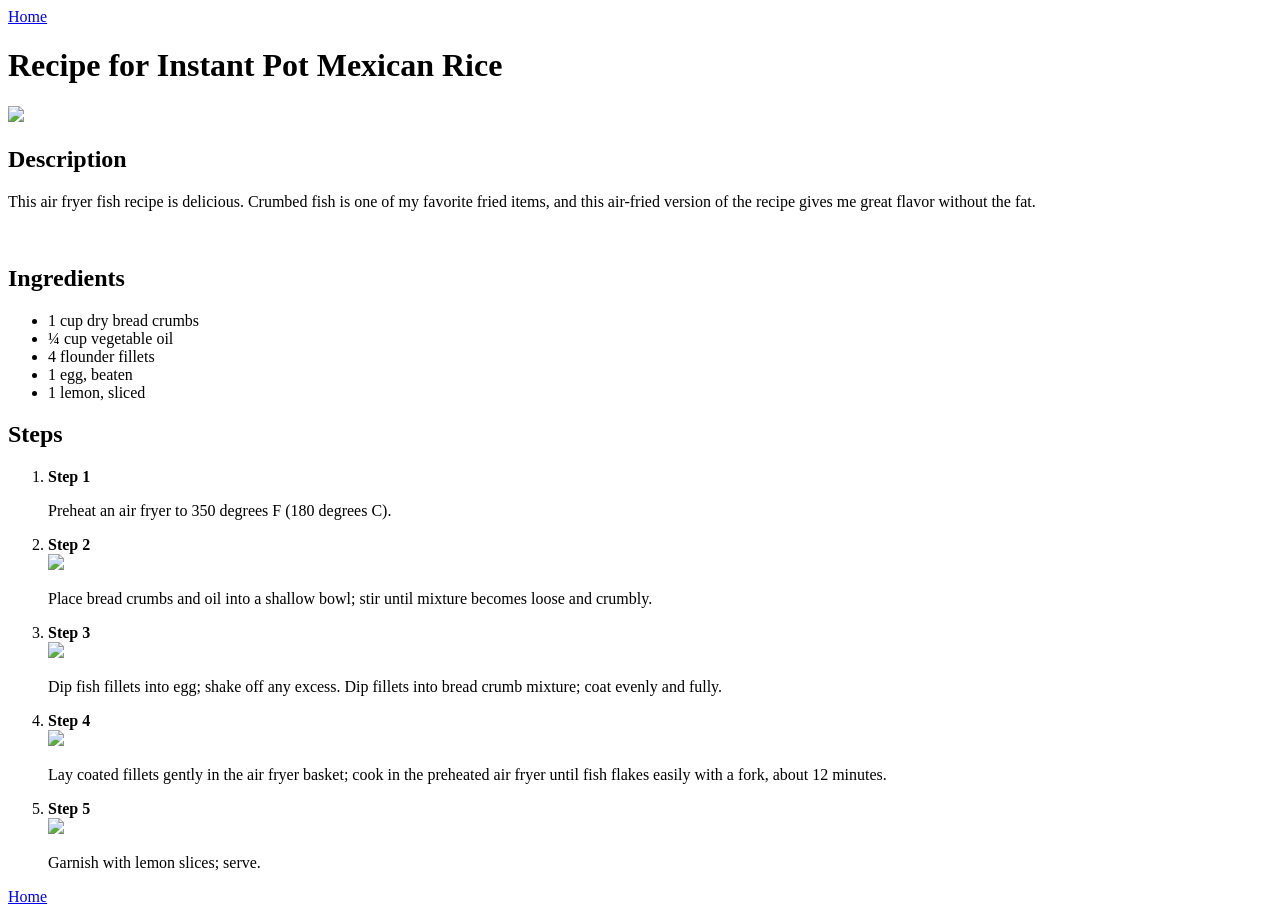
==== recipes/air-fried-crumbed-fish.html @ 15502926 "Create webpage air-fried-crumbed-fish.html" ====
<!DOCTYPE html>
<html lang="EN">
    <head>
        <meta charset="utf-8">
        <title>Odin Recipes</title>
    </head>
    <body>
        <a href="../index.html">Home</a>
        <h1>Recipe for Instant Pot Mexican Rice</h1>
        <img src="../img/air-fried-crumbed-fish.webp">
        <h2>Description</h2>
            <p>This air fryer fish recipe is delicious. Crumbed fish is one of my favorite fried items, and this air-fried version of the recipe gives me great flavor without the fat.</p>
            <br>
        <h2>Ingredients</h2>
            <ul>
                <li>1 cup dry bread crumbs</li>
                <li>¼ cup vegetable oil</li>
                <li>4 flounder fillets</li>
                <li>1 egg, beaten</li>
                <li>1 lemon, sliced</li>
            </ul>
        <h2>Steps</h2>
            <ol>
                <li><strong>Step 1</strong></li>
                    <p>Preheat an air fryer to 350 degrees F (180 degrees C).</p>
                <li><strong>Step 2</strong></li>
                <img src="../img/afcfstep2.webp">
                    <p>Place bread crumbs and oil into a shallow bowl; stir until mixture becomes loose and crumbly.</p>
                <li><strong>Step 3</strong></li>
                <img src="../img/afcfstep3.webp">
                    <p>Dip fish fillets into egg; shake off any excess. Dip fillets into bread crumb mixture; coat evenly and fully.</p>
                <li><strong>Step 4</strong></li>
                <img src="../img/afcfstep4.webp">
                    <p>Lay coated fillets gently in the air fryer basket; cook in the preheated air fryer until fish flakes easily with a fork, about 12 minutes.</p>
                <li><strong>Step 5</strong></li>
                <img src="../img/afcfstep5.webp">
                    <p>Garnish with lemon slices; serve.</p>
            </ol>
    <a href="../index.html">Home</a>

    </body>
</html>
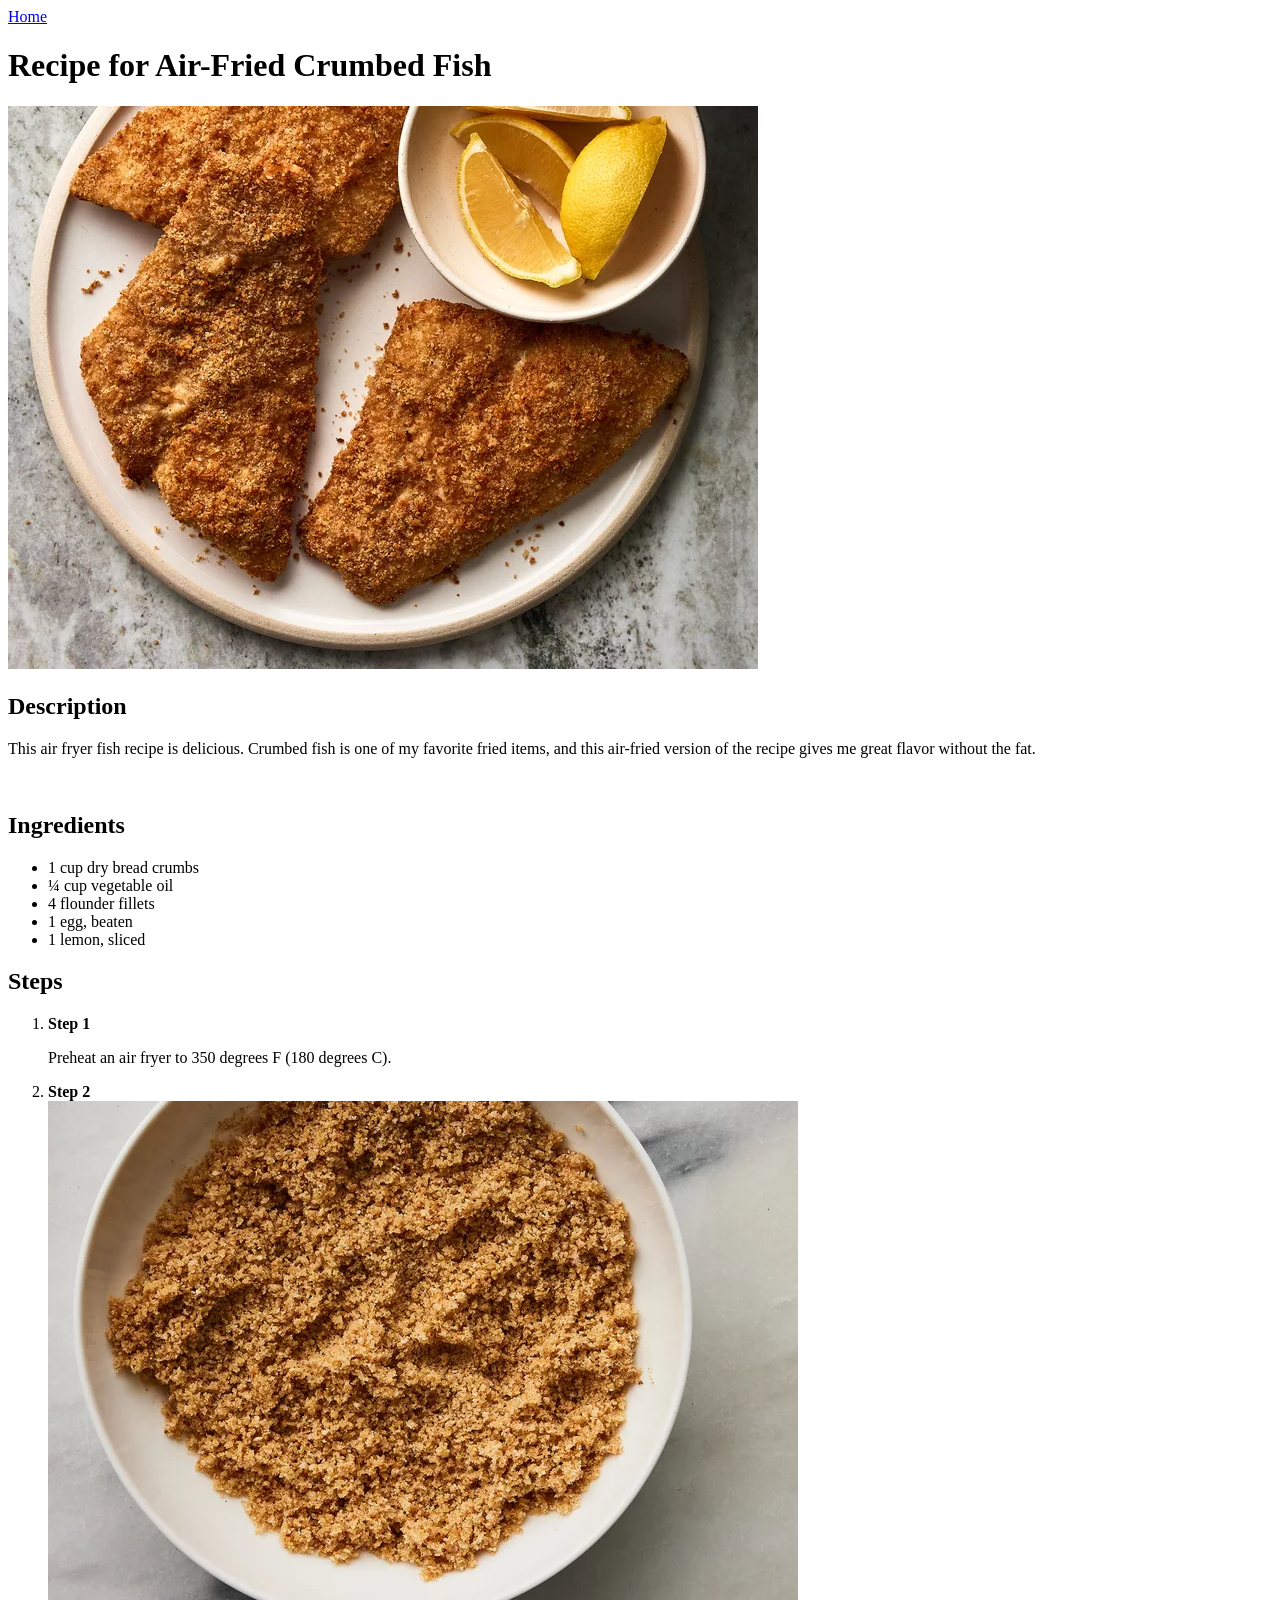
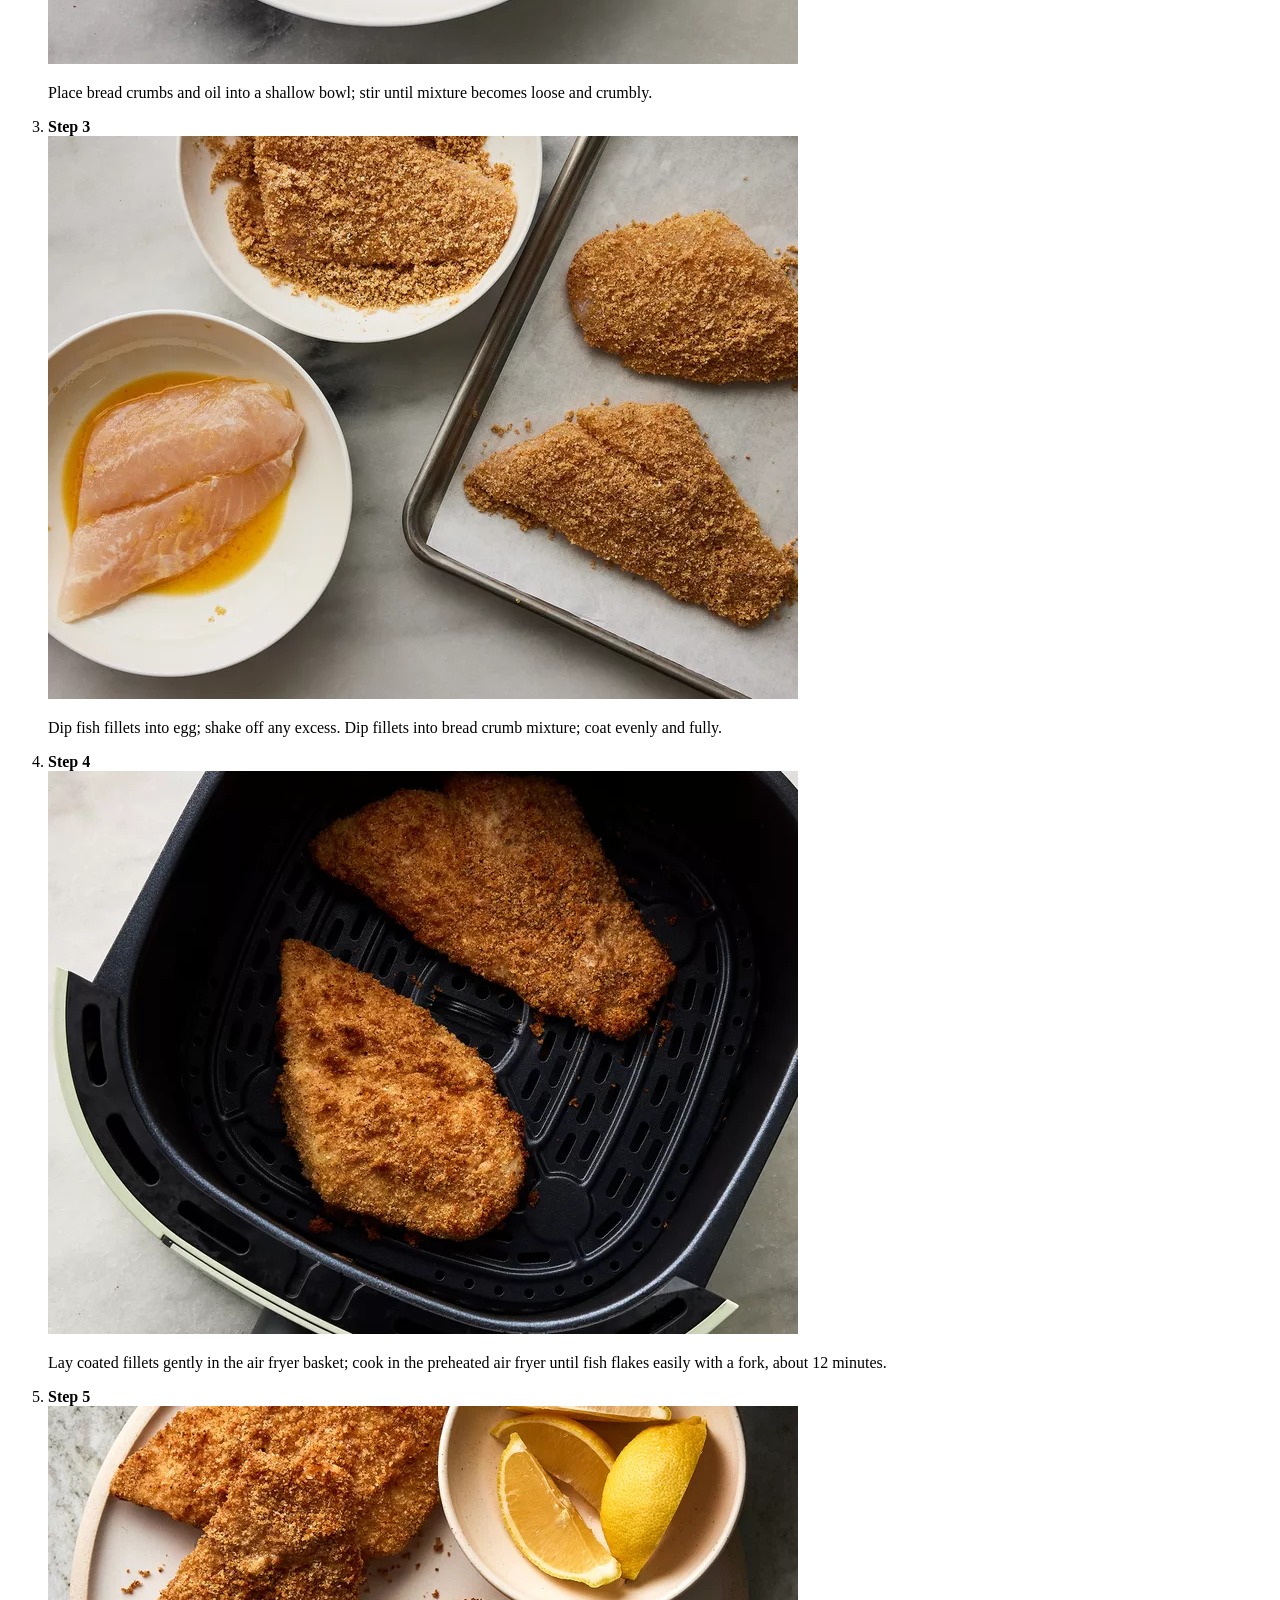
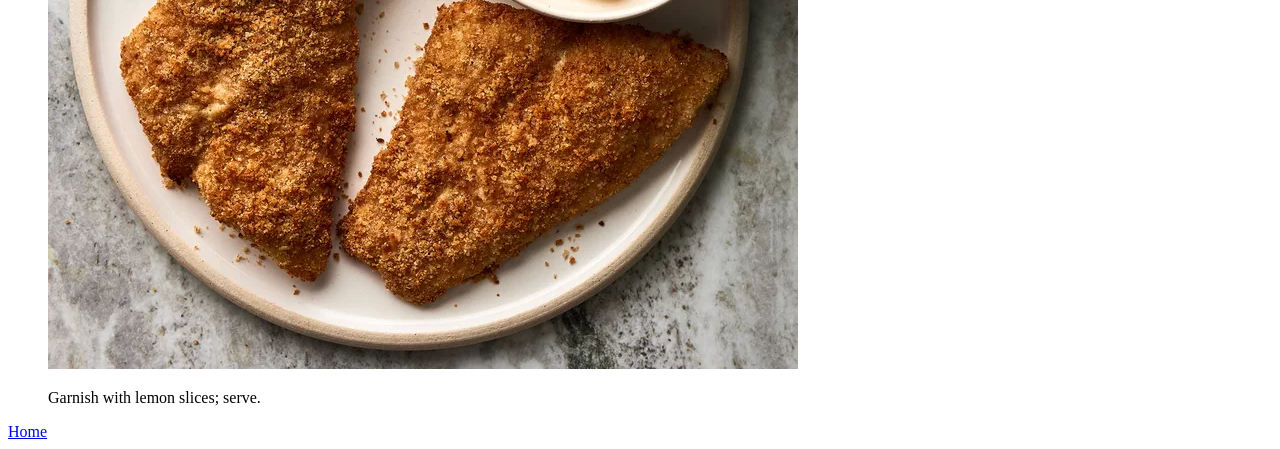
==== commit b0d0057b: "Change heading for correction" ====
--- a/recipes/air-fried-crumbed-fish.html
+++ b/recipes/air-fried-crumbed-fish.html
@@ -6,7 +6,7 @@
     </head>
     <body>
         <a href="../index.html">Home</a>
-        <h1>Recipe for Instant Pot Mexican Rice</h1>
+        <h1>Recipe for Air-Fried Crumbed Fish</h1>
         <img src="../img/air-fried-crumbed-fish.webp">
         <h2>Description</h2>
             <p>This air fryer fish recipe is delicious. Crumbed fish is one of my favorite fried items, and this air-fried version of the recipe gives me great flavor without the fat.</p>
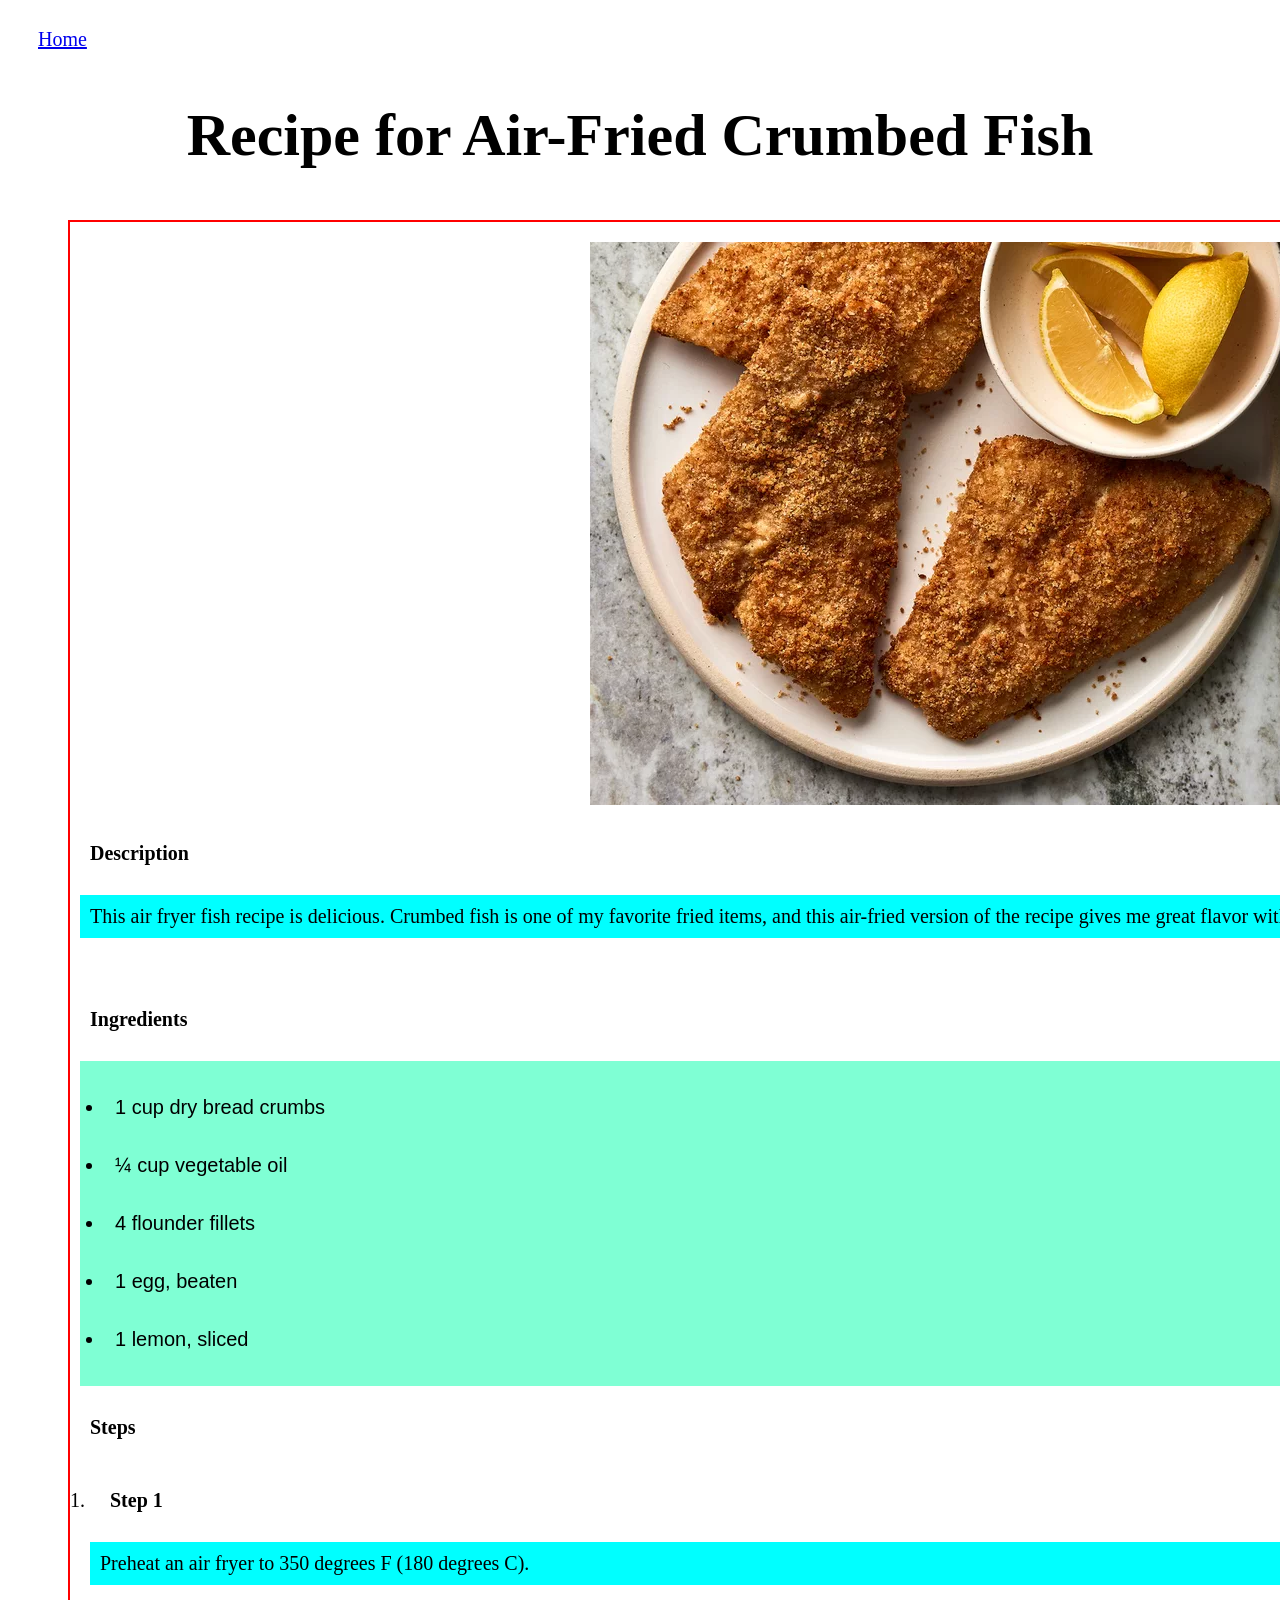
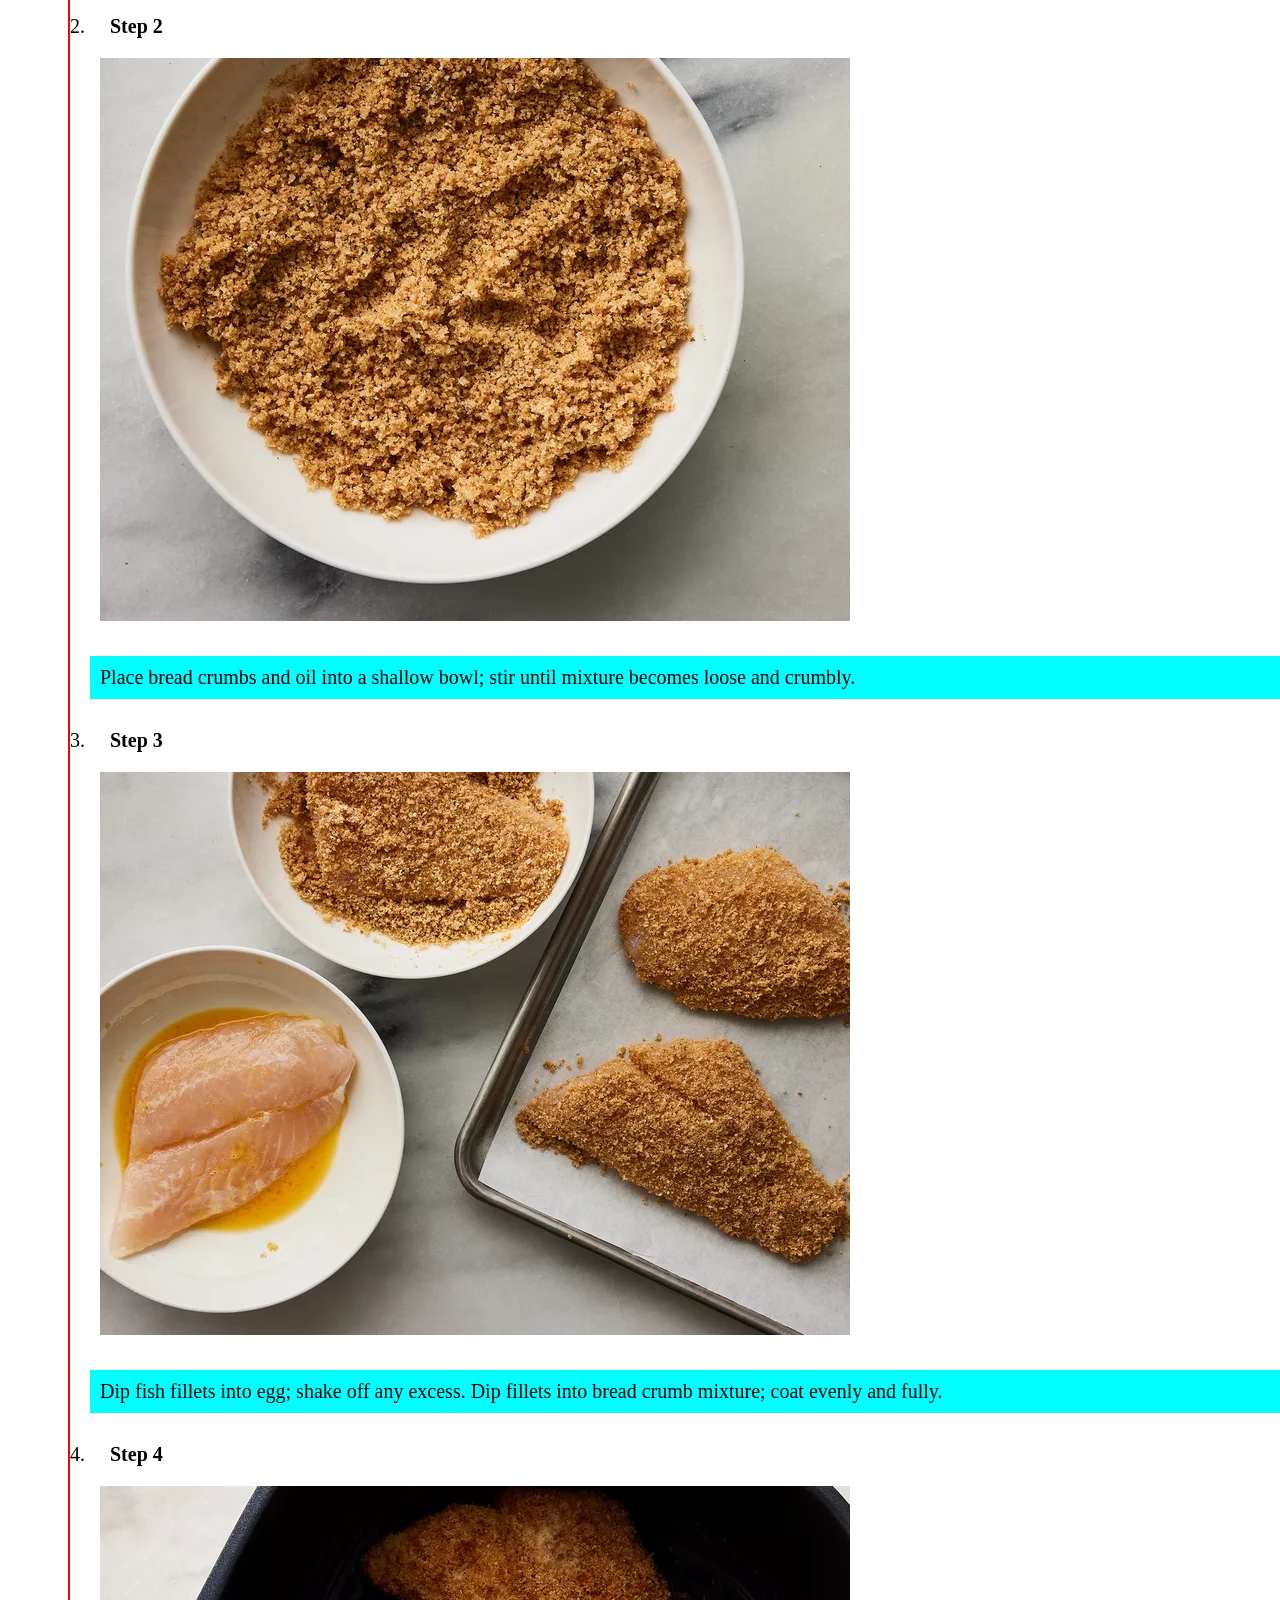
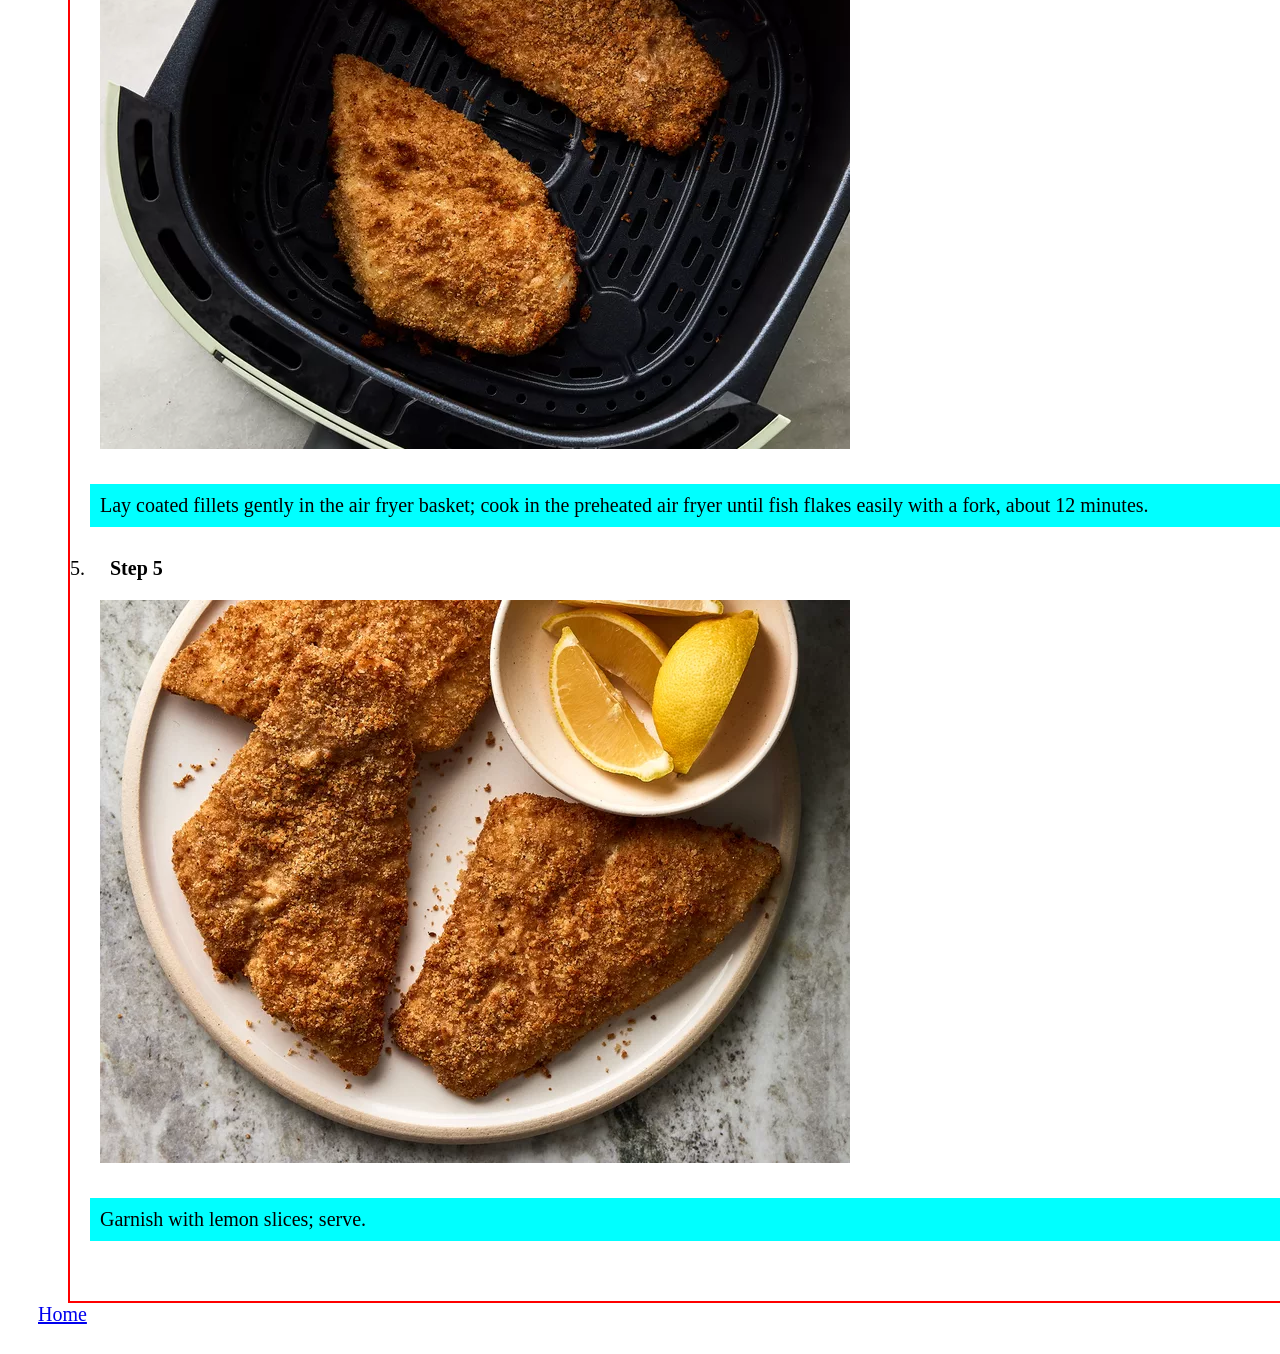
==== commit 256f7a74: "Add basic styles within the div container Using the class selectors, I was able to edit the paragrap" ====
--- a/recipes/air-fried-crumbed-fish.html
+++ b/recipes/air-fried-crumbed-fish.html
@@ -3,16 +3,19 @@
     <head>
         <meta charset="utf-8">
         <title>Odin Recipes</title>
+        <link rel="stylesheet" href="../style.css">
     </head>
     <body>
         <a href="../index.html">Home</a>
+    
         <h1>Recipe for Air-Fried Crumbed Fish</h1>
-        <img src="../img/air-fried-crumbed-fish.webp">
+    <div class="container">
+        <img src="../img/air-fried-crumbed-fish.webp" class="food">
         <h2>Description</h2>
             <p>This air fryer fish recipe is delicious. Crumbed fish is one of my favorite fried items, and this air-fried version of the recipe gives me great flavor without the fat.</p>
             <br>
         <h2>Ingredients</h2>
-            <ul>
+            <ul class="ingredients">
                 <li>1 cup dry bread crumbs</li>
                 <li>¼ cup vegetable oil</li>
                 <li>4 flounder fillets</li>
@@ -36,6 +39,7 @@
                 <img src="../img/afcfstep5.webp">
                     <p>Garnish with lemon slices; serve.</p>
             </ol>
+    </div>
     <a href="../index.html">Home</a>
 
     </body>
--- a/style.css
+++ b/style.css
@@ -0,0 +1,38 @@
+h1 {
+    text-align: center;
+    font-weight: bold;
+    font-size: 60px;
+}
+
+ul li {
+    padding: 10px;
+    font-size: 20px;
+    font-family: Arial, Helvetica, sans-serif;
+    margin: 15px;
+}
+
+div.container {
+    border: 2px solid red;
+    margin-left: 40px;
+    width: 1400px;
+    box-sizing: border-box;
+    display: inline-block;
+    p {
+        background-color: aqua;
+    }
+}
+
+* {
+    padding: 10px;
+    font-size: 20px;
+   }
+
+.food {
+    display: block;
+    margin-left: 500px;
+}
+
+.ingredients {
+    background-color: aquamarine;
+}
+
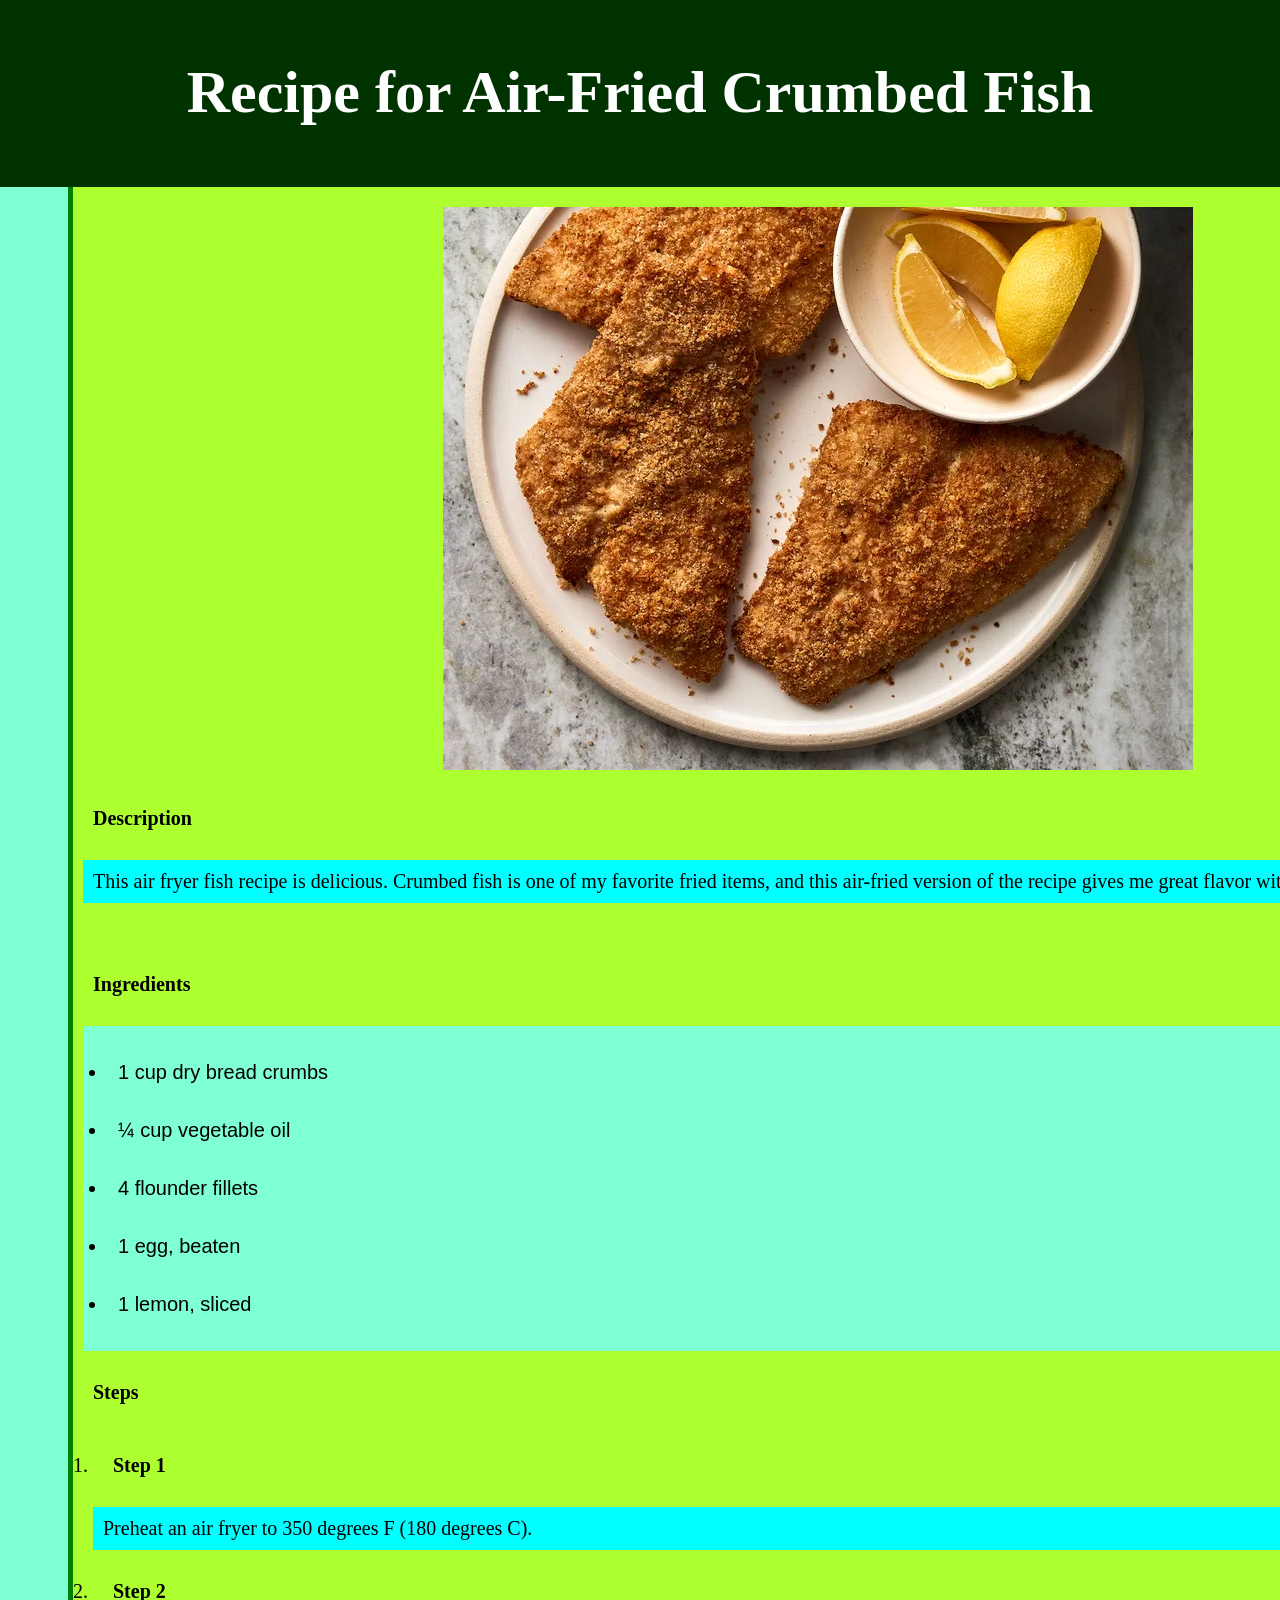
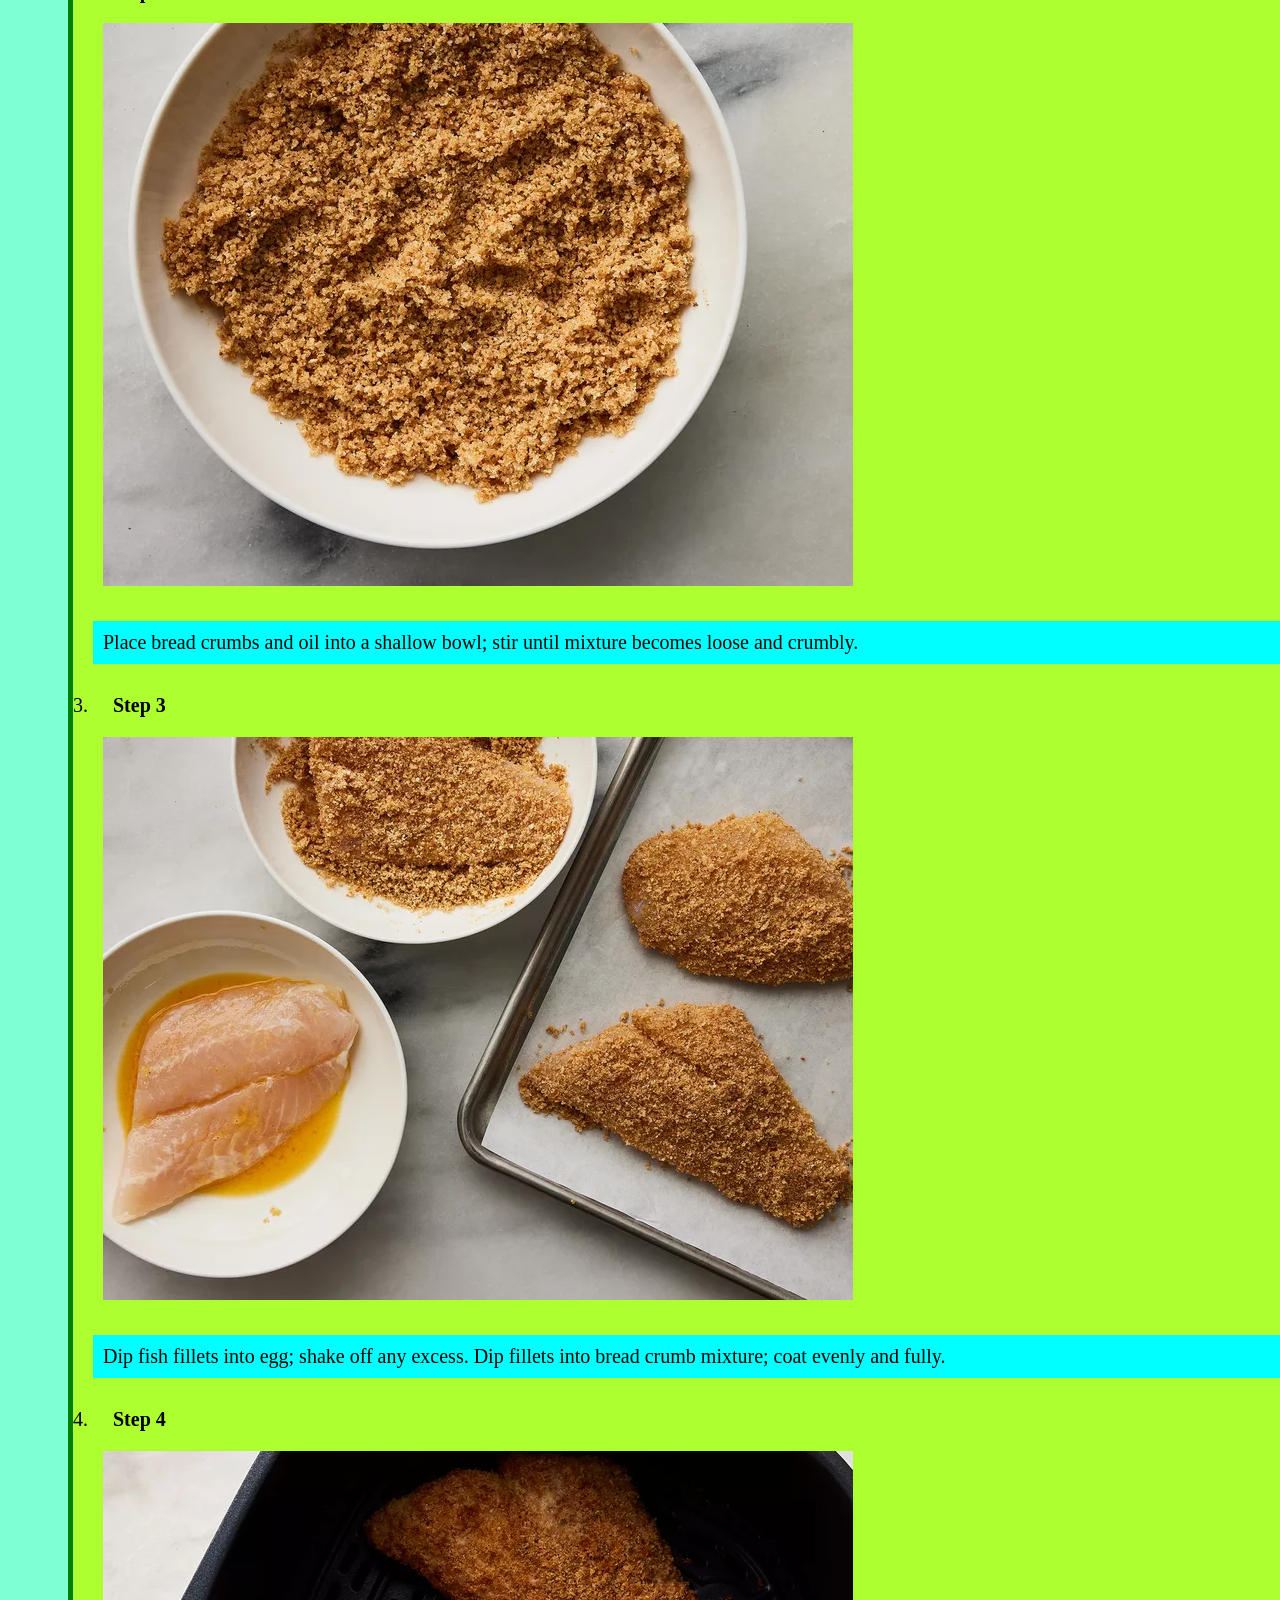
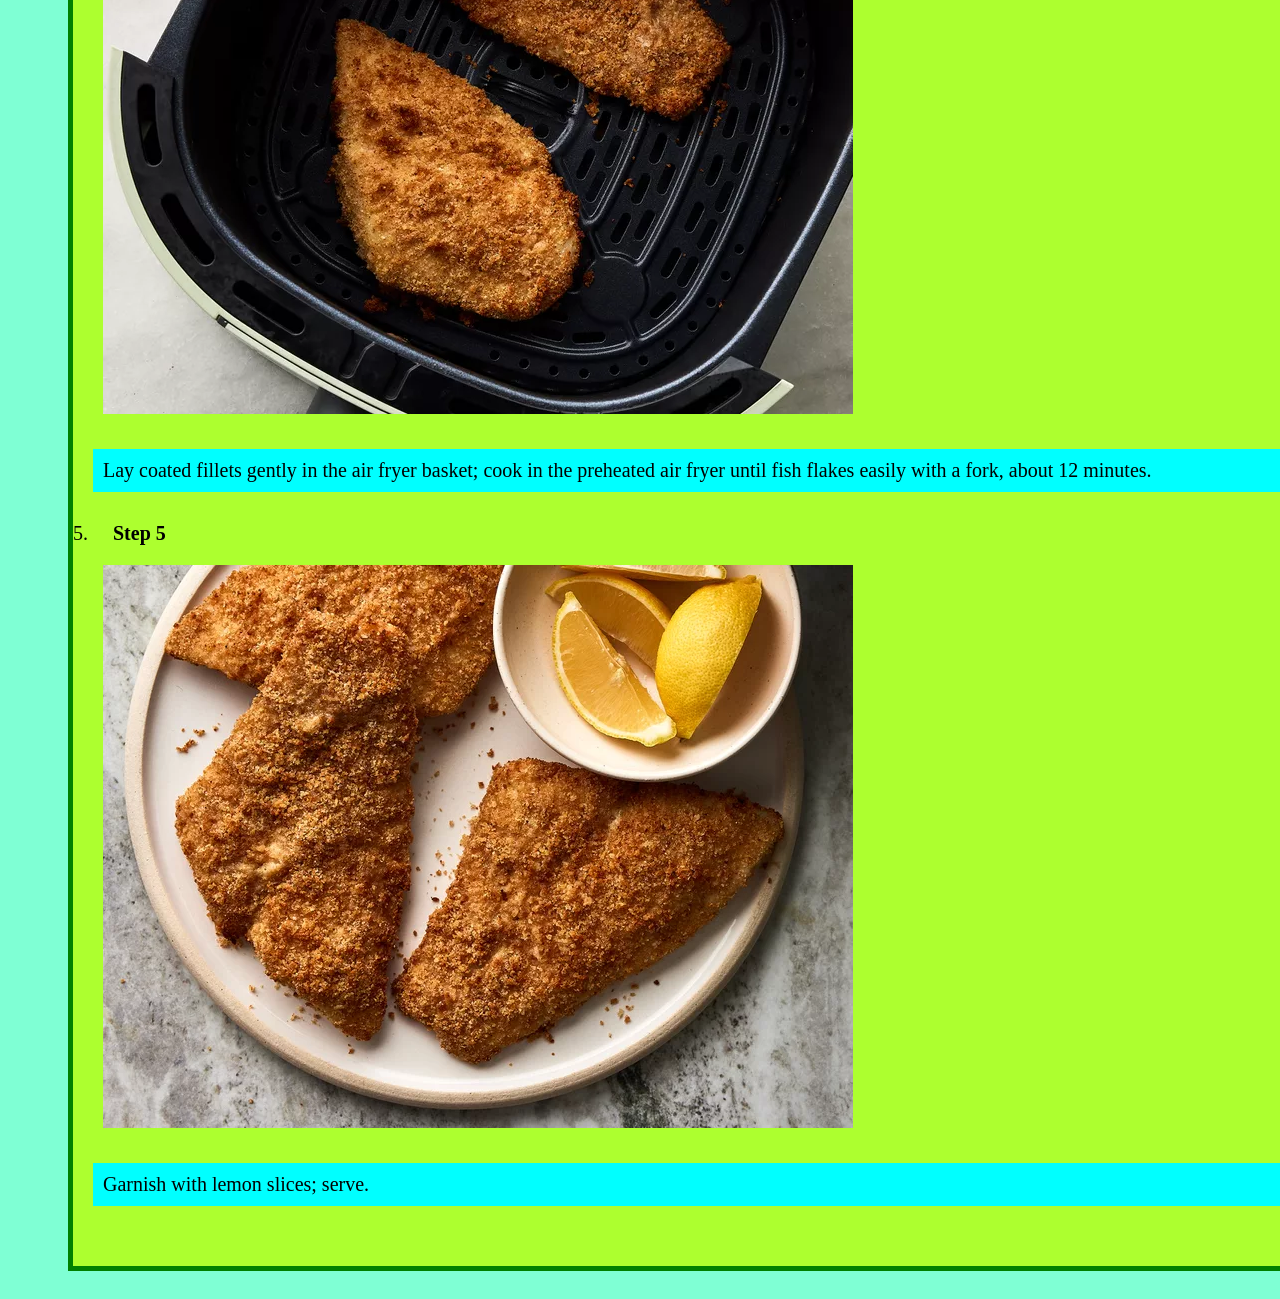
==== commit 1aff15ad: "Add more basic styles accross all webpages After making the div container, I add another smaller div" ====
--- a/recipes/air-fried-crumbed-fish.html
+++ b/recipes/air-fried-crumbed-fish.html
@@ -5,10 +5,11 @@
         <title>Odin Recipes</title>
         <link rel="stylesheet" href="../style.css">
     </head>
-    <body>
-        <a href="../index.html">Home</a>
-    
-        <h1>Recipe for Air-Fried Crumbed Fish</h1>
+    <body class="body">
+        
+    <div class="header">
+        <h1 class="headerrecipe">Recipe for Air-Fried Crumbed Fish</h1>
+    </div>
     <div class="container">
         <img src="../img/air-fried-crumbed-fish.webp" class="food">
         <h2>Description</h2>
@@ -40,7 +41,15 @@
                     <p>Garnish with lemon slices; serve.</p>
             </ol>
     </div>
-    <a href="../index.html">Home</a>
+    
+    <div class="rightcontainer">
+        <p class="visitlink"><strong>For more recipes, please visit:</strong></p>
+            <a class="sidelink1" href="../recipes/lasagna.html">Creamy Chiken Lasagna</a>
+            <a class="sidelink2" href="../recipes/instant-pot-mexican-rice.html">Instant Pot Mexican Rice</a>
+            <a class="sidelink3" href="../recipes/filipino-beef-steak.html">Filipino Beef Steak</a>
+        <p class="visitlink"><strong>Or visit Home page:</strong></p>
+            <a class="sidelinkhome" href="../index.html"><button class="homebutton">Homepage</button></a>
+    </div>
 
     </body>
 </html>
--- a/style.css
+++ b/style.css
@@ -12,8 +12,12 @@
 }
 
 div.container {
-    border: 2px solid red;
+    border-right: 5px solid green;
+    border-left: 5px solid green;
+    border-bottom: 5px solid green;
+    background-color: greenyellow;
     margin-left: 40px;
+    margin-right: 30px;
     width: 1400px;
     box-sizing: border-box;
     display: inline-block;
@@ -25,14 +29,58 @@
 * {
     padding: 10px;
     font-size: 20px;
-   }
+}
 
 .food {
     display: block;
-    margin-left: 500px;
+    margin-left: 350px;
 }
 
 .ingredients {
     background-color: aquamarine;
 }
 
+div.rightcontainer {
+    margin-top: 30px;
+    color: white;
+    background-color: greenyellow;
+    box-sizing: border-box;
+    height:auto;
+    width: 350px;
+    display: inline;
+    border: 5px solid green;
+    float: right;
+    position: fixed;
+    .sidelink1, .sidelink2, .sidelink3 {
+        display: block;
+        text-align: center;
+    }
+.sidelinkhome {
+    display: block;
+    text-align: center;
+    }
+.visitlink {
+    margin-bottom: -5px;
+    background-color: rgb(23, 77, 23);
+}
+.homebutton {
+    border: 2px solid blue;
+    background-color: rgb(233, 233, 119);
+}
+
+}
+
+.header {
+    margin: -30px -30px 0px -30px;
+    background-color: rgb(1, 51, 1);
+
+    .headerrecipe {
+        color: white;
+    }
+}
+.body {
+    background-color: aquamarine;
+}
+
+
+
